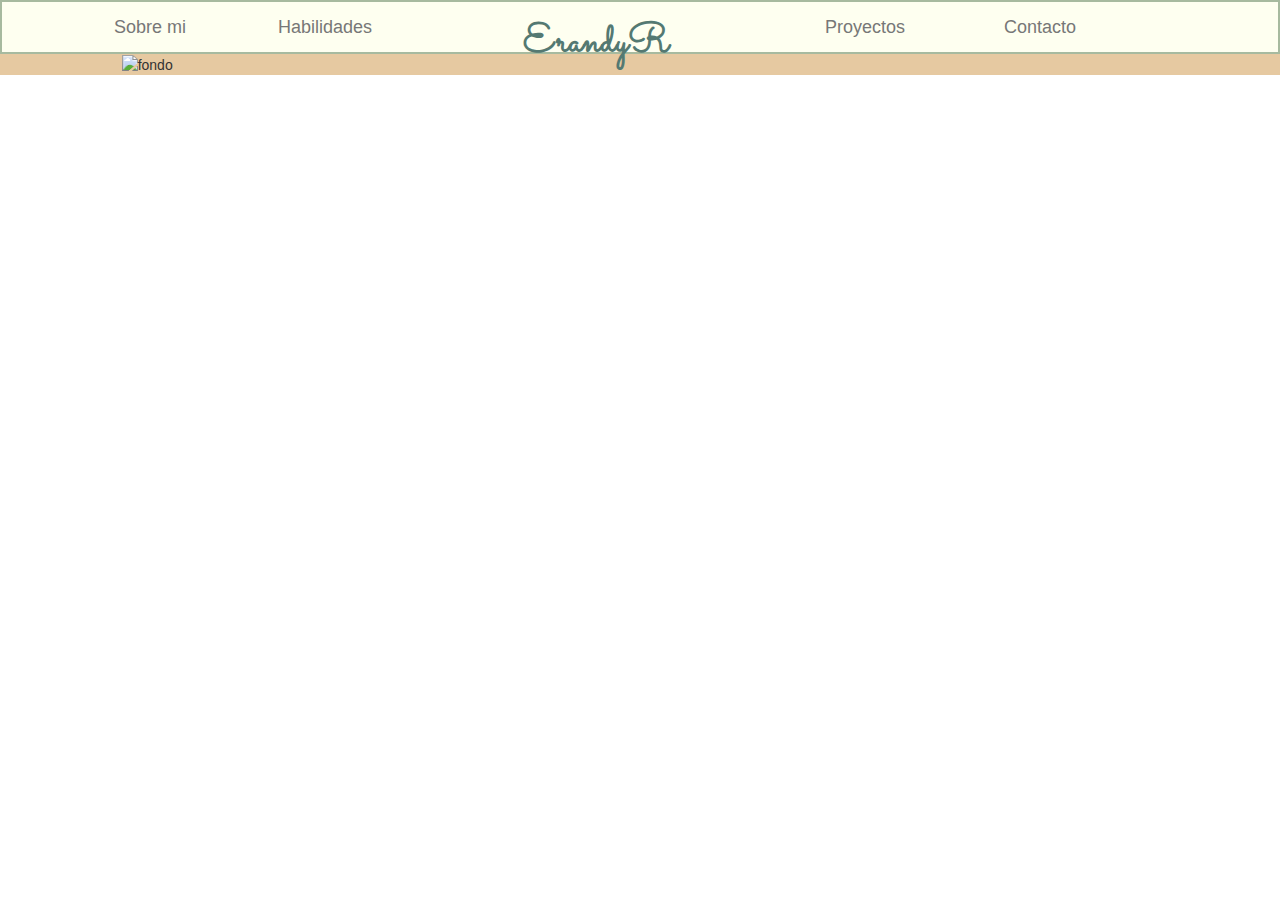
==== index.html @ 5a0d4adc "first commit" ====
<!DOCTYPE html>
<html lang="en">

<head>
    <meta charset="UTF-8">
    <meta name="viewport" content="width=device-width, initial-scale=1.0">
    <title>Erandy Ramirez</title>
    <link href="https://fonts.googleapis.com/css?family=Sacramento" rel="stylesheet">
    <link rel="stylesheet" href="https://maxcdn.bootstrapcdn.com/bootstrap/3.3.7/css/bootstrap.min.css">
    <link rel="stylesheet" href="css/main.css">
</head>

<body>
    <section class="portafolio">
        <nav class="navbar navbar-default navbar-static-top color-contorno forma-contenedor color-fondo">
            <div class="container">
                <a class="navbar-brand col-md-2 text-center" href="#">
                    <p>Sobre mi</p>
                </a>
                <a class="navbar-brand col-md-2 text-center" href="#">
                    <p>Habilidades</p>
                </a>
                <a class="navbar-brand col-md-4 text-center" href="#">
                    <p class="fondo">ErandyR</p>
                </a>
                <a class="navbar-brand col-md-2 text-center" href="#">
                    <p>Proyectos</p>
                </a>
                <a class="navbar-brand col-md-2 text-center" href="#">
                    <p>Contacto</p>
                </a>
            </div>
        </nav>
        <div class="container-fluid colorfondoImagen">
            <div class="row">
               <div class="col-md-offset-1 col-md-8">
                   <img src="#" alt="fondo" clas="anchoImagen">
               </div>
            </div>
        </div>
    </section>
    <script src="https://code.jquery.com/jquery-1.12.4.js"></script>
    <script src="https://maxcdn.bootstrapcdn.com/bootstrap/3.3.7/js/bootstrap.min.js"></script>
    <script src="https://ajax.googleapis.com/ajax/libs/jquery/1.12.4/jquery.min.js"></script>
    <script src="js/app.js"></script>
</body>

</html>
---- css/main.css ----
.color-contorno {
    border: 2px solid #a7ba9f;
}

.navbar{
margin-bottom: 0px;
}

.color-fondo {
    background-color: #fefff0;
}

.fondo{ 
    margin-top: 4.5%;
    font-family: 'Sacramento', cursive;
    font-size: 220%;
    font-weight: bold;
    color: #547972;
}

.colorfondoImagen {
    background-color: #e6c9a1;
}

.anchoImagen {
    width: 100%;
}
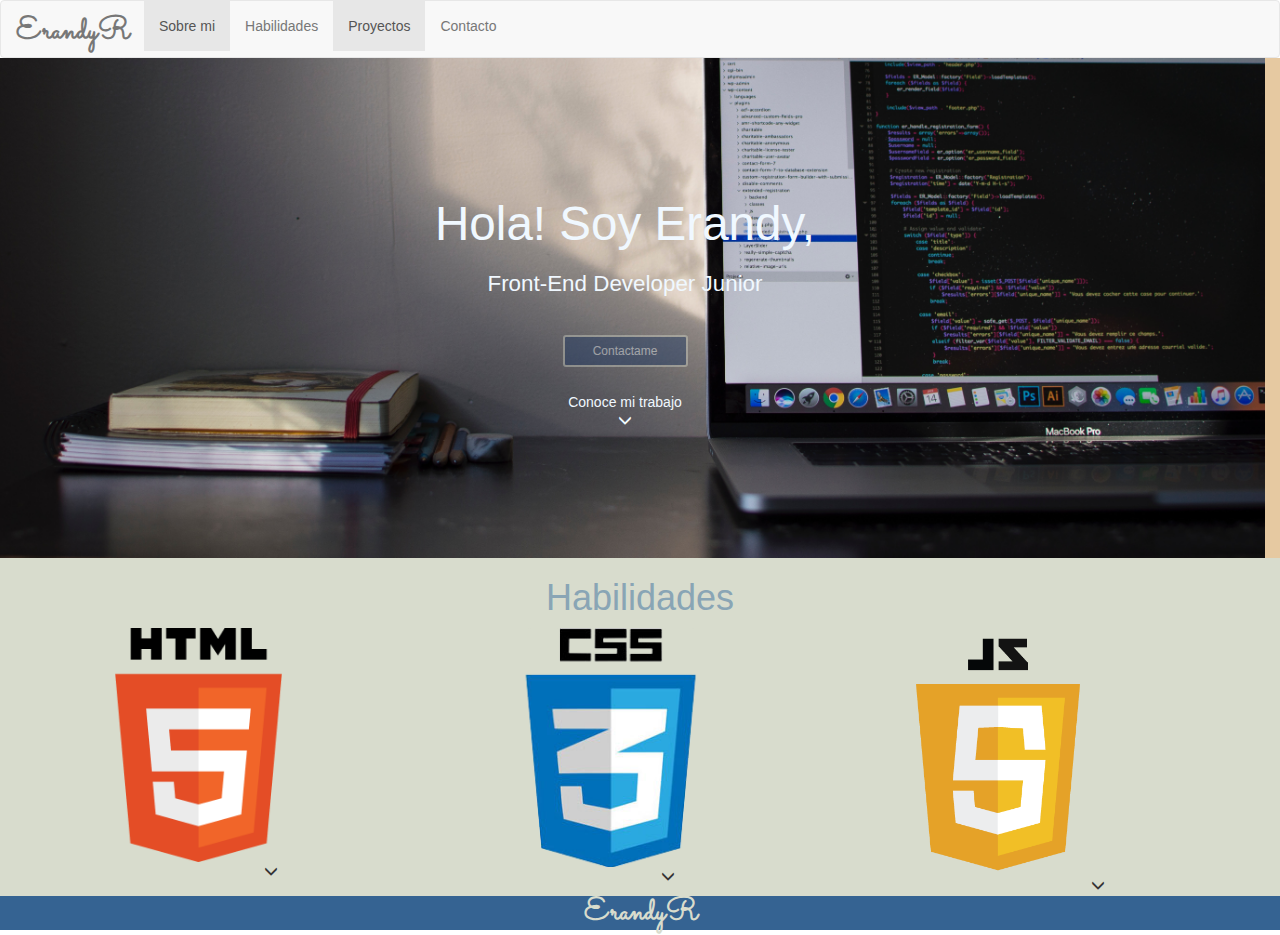
==== commit e596b452: "secciones menu, portada, habilidades" ====
--- a/index.html
+++ b/index.html
@@ -12,32 +12,107 @@
 
 <body>
     <section class="portafolio">
-        <nav class="navbar navbar-default navbar-static-top color-contorno forma-contenedor color-fondo">
-            <div class="container">
-                <a class="navbar-brand col-md-2 text-center" href="#">
-                    <p>Sobre mi</p>
-                </a>
-                <a class="navbar-brand col-md-2 text-center" href="#">
-                    <p>Habilidades</p>
-                </a>
-                <a class="navbar-brand col-md-4 text-center" href="#">
-                    <p class="fondo">ErandyR</p>
-                </a>
-                <a class="navbar-brand col-md-2 text-center" href="#">
-                    <p>Proyectos</p>
-                </a>
-                <a class="navbar-brand col-md-2 text-center" href="#">
-                    <p>Contacto</p>
-                </a>
+        <!--seccion nav-->
+        <nav class="navbar navbar-default" role="navigation">
+            <!-- El logotipo y el icono que despliega el menú se agrupan
+       para mostrarlos mejor en los dispositivos móviles -->
+            <div class="navbar-header">
+                <button type="button" class="navbar-toggle" data-toggle="collapse" data-target=".navbar-ex1-collapse">
+                      <span class="sr-only">Desplegar navegación</span>
+                      <span class="icon-bar"></span>
+                      <span class="icon-bar"></span>
+                      <span class="icon-bar"></span>
+                </button>
+                <a class="navbar-brand fondo" href="#">ErandyR</a>
+            </div>
+
+            <!-- Agrupar los enlaces de navegación, los formularios y cualquier
+               otro elemento que se pueda ocultar al minimizar la barra -->
+            <div class="collapse navbar-collapse navbar-ex1-collapse">
+                <ul class="nav navbar-nav">
+                    <li class="active"><a href="#">Sobre mi</a></li>
+                    <li><a href="#">Habilidades</a></li>
+                    <li class="active"><a href="#">Proyectos</a></li>
+                    <li><a href="#">Contacto</a></li>
+                </ul>
             </div>
         </nav>
+        <!-- seccion portada-->
         <div class="container-fluid colorfondoImagen">
             <div class="row">
-               <div class="col-md-offset-1 col-md-8">
-                   <img src="#" alt="fondo" clas="anchoImagen">
-               </div>
+                <div class="row col-md-12 contenedorImagen centrar-texto">
+                    <p class="colorBlancoPortada fontSize centrar-texto text-center">Hola! Soy Erandy,</p>
+                    <p class="colorBlancoPortada centrar-texto text-center sizeText">Front-End Developer Junior</p>
+                    <button type="button" class="btn btn-primary btn-sm colorBlancoPortada anchoBoton borde colorFondoBoton bajar">Contactame
+                    </button>
+                    <a href="#" class="colorBlancoPortada centrar-texto text-center bajar">Conoce mi trabajo <span class="glyphicon glyphicon-menu-down"></span></a>
+                </div>
             </div>
         </div>
+        <!--seccion habilidades-->
+        <div class="container-fluid colorFondoHabilidades">
+            <h1 class="colorH1Habilidades text-center">
+                Habilidades
+            </h1>
+            <!--            contenedor de habilidades tecnicas-->
+            <div class="row">
+                <!--               habilidad HTML-->
+                <div class="row col-md-4">
+                    <img src="assets/img/html.png" alt="html-imagen" class="col-md-offset-2 col-md-8">
+                    <span class="glyphicon glyphicon-menu-down col-md-offset-8"></span>
+                </div>
+                <!--                habilidad css3-->
+                <div class="row col-md-4">
+                    <img src="assets/img/css3.png" alt="imagen-css3" class="col-md-offset-2 col-md-9">
+                    <span class="glyphicon glyphicon-menu-down col-md-offset-8" id="mostrarCss"></span>
+                    <div class="mostrarCss">
+                        <div class="col-md-12">
+                            <div class="progress col-md-5 centrar">
+                                <div class="progress-bar progress-bar-warning progress-bar-striped barraCss" role="progressbar" aria-valuenow="0" aria-valuemin="0" aria-valuemax="100" style="width: 60%">
+                                    <span class="sr-only">60% Complete (warning)</span>
+                                </div>
+                            </div>
+                            <p class="col-md-12 text-center">Manejo intermedio de CSS3, al igual que algunos frameworks como:</p>
+                        </div>
+                        <!--contenedor habilidades especificas bootstrap-->
+                        <div class="row col-md-12">
+                            <div class="row contHabEsp col-md-6">
+                                <img src="assets/img/bootstrap.png" alt="imagen-bootstrap" class="col-md-12">
+                            </div>
+                            <div class="progress col-md-5">
+                                <div class="progress-bar progress-bar-warning progress-bar-striped barraCss" role="progressbar" aria-valuenow="0" aria-valuemin="0" aria-valuemax="100" style="width: 60%">
+                                    <span class="sr-only">60% Complete (warning)</span>
+                                </div>
+                            </div>
+                            <p>Intermedio</p>
+                        </div>
+                        <!--contenedor habilidades especificas materialize-->
+                        <div class="row col-md-12 espacioTop">
+                            <div class="row contHabEsp col-md-6 espacioTop">
+                                <img src="assets/img/materialize.png" alt="imagen-materialize" class="col-md-12">
+                            </div>
+                            <div class="progress col-md-5">
+                                <div class="progress-bar progress-bar-warning progress-bar-striped barraCss" role="progressbar" aria-valuenow="0" aria-valuemin="0" aria-valuemax="100" style="width: 40%">
+                                    <span class="sr-only">60% Complete (warning)</span>
+                                </div>
+                            </div>
+                            <p class="col-md-5">Basico</p>
+                        </div>
+                    </div>
+                </div>
+
+                <!--                habilidad javaScript-->
+                <div class="row col-md-4">
+                    <img src="assets/img/javascript.png" alt="imagen-javascript" class="col-md-offset-2 col-md-8 anchoImagenJs">
+                    <span class="glyphicon glyphicon-menu-down col-md-offset-9"></span>
+                </div>
+            </div>
+        </div>
+        <footer class="colorFondoFooter">
+            <div>
+                <h3 class="sinMargen font text-center">ErandyR</h3>
+            </div>
+        </footer>
     </section>
     <script src="https://code.jquery.com/jquery-1.12.4.js"></script>
     <script src="https://maxcdn.bootstrapcdn.com/bootstrap/3.3.7/js/bootstrap.min.js"></script>
--- a/css/main.css
+++ b/css/main.css
@@ -1,3 +1,4 @@
+
 .color-contorno {
     border: 2px solid #a7ba9f;
 }
@@ -23,5 +24,92 @@
 }
 
 .anchoImagen {
+    width: 90%;
+}
+.imagen-fondo {
+    background-position: bottom;
+}
+
+.contenedorImagen {
+    background-image: url("../assets/img/img-portada.jpg");
     width: 100%;
+    height: 500px;
+    background-size: cover;
+    background-position: bottom;
+}
+.colorBlancoPortada{
+    color: aliceblue;
+    text-decoration-color: aliceblue;
+}
+
+.fontSize {
+    font-size: 340%;
+}
+
+.centrar-texto{
+    display: flex;
+    justify-content: center;
+    align-items: center;
+    flex-direction: column;
+}
+
+.sizeText {
+    font-size: 160%;
+}
+
+.borde {
+    border: 2px solid #d8dccd;
+}
+
+.anchoBoton{
+    width: 10%;
+}
+.colorFondoBoton{
+    background-color: #7192a9;
+    background: rgb(20,50,100);
+    opacity: 0.4;
+}
+.bajar {
+    margin-top: 2%;
+}
+.colorFondoHabilidades{
+    background-color: #d8dccd;
+}
+.colorH1Habilidades{
+    color: #89a5b5;
+}
+.anchoImagenJs{
+    width: 70%;
+}
+.alinearCentro{
+    display: flex;
+    align-items: center;
+    flex-direction: column;
+}
+.barraCss{
+    background: #d1e4b6;
+}
+.progress{
+    padding-left: 0;
+    margin-top: 10%;
+}
+.espacioTop {
+    margin-top: 7%;
+}
+.centrar{
+    margin-left: 35%
+}
+.colorFondoFooter {
+    background-color: #356392
+}
+
+.sinMargen{
+    margin-bottom: 0;
+    margin-top: 0;
+}
+.font {
+    font-family: 'Sacramento', cursive;
+    font-size: 220%;
+    font-weight: bold;
+    color: #d8dccd;;
 }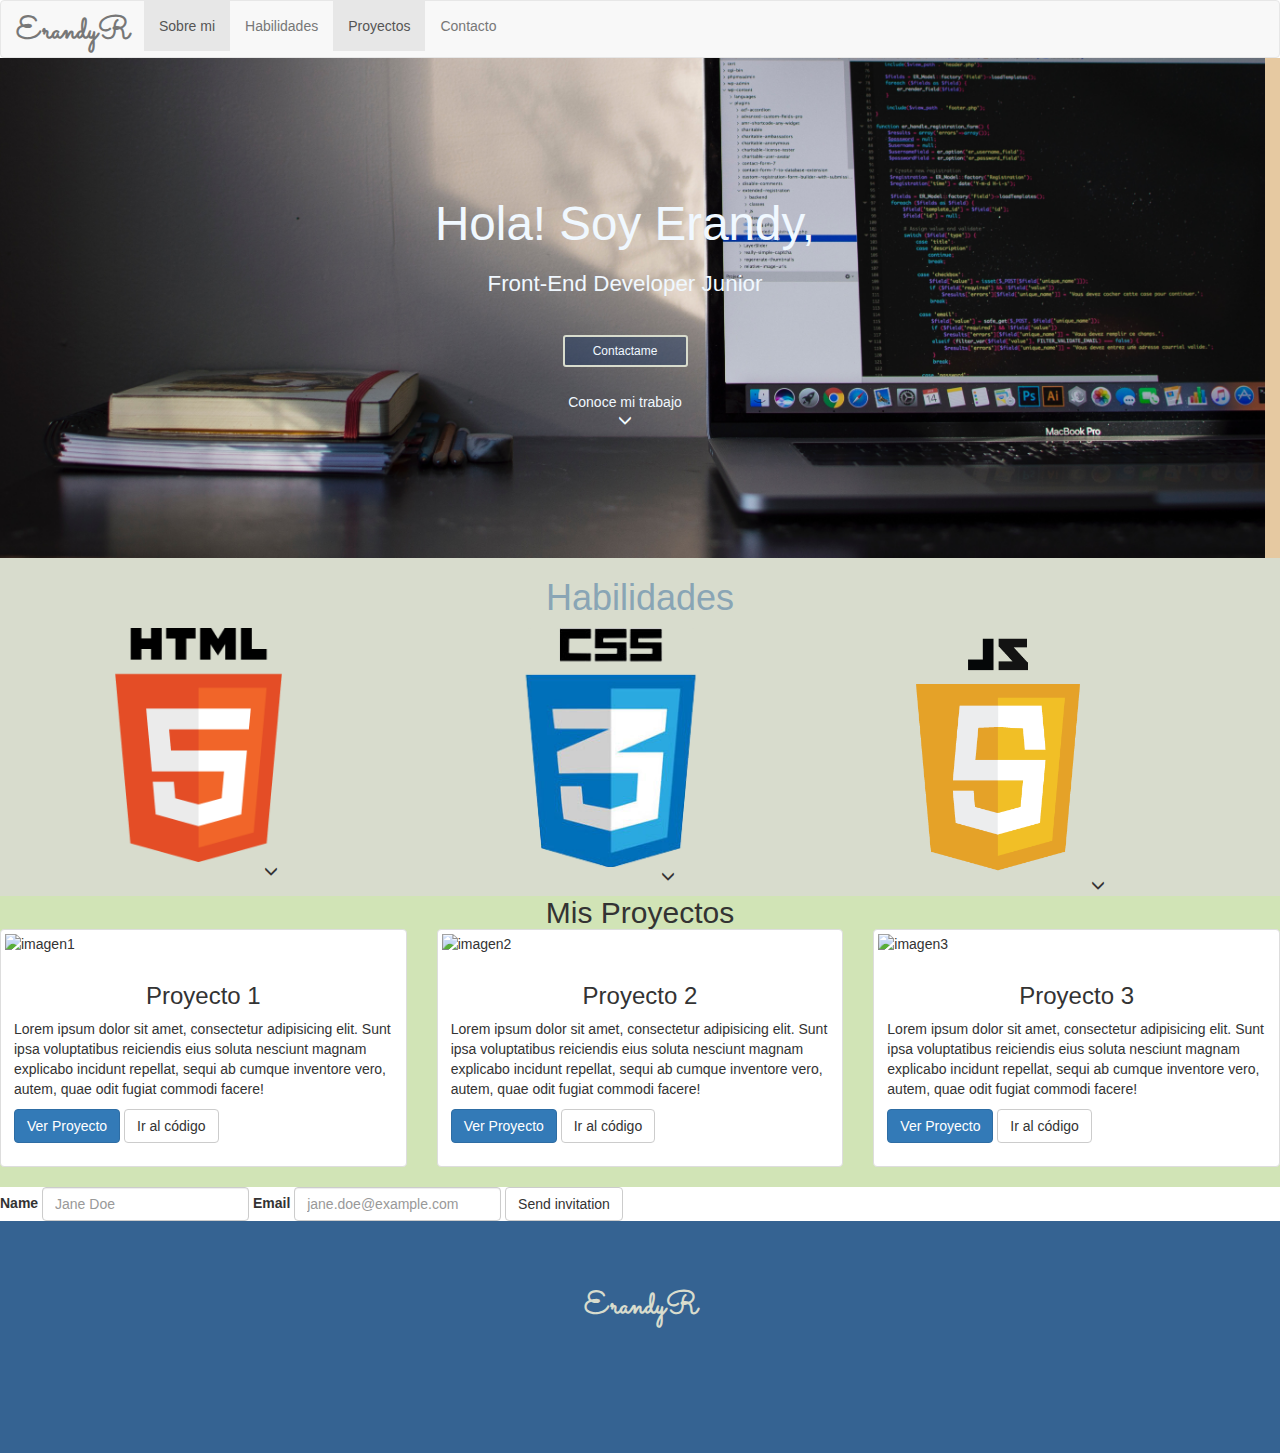
==== commit a066085f: "seccion habilidades mejorada e implementacion de seccion proyectos" ====
--- a/index.html
+++ b/index.html
@@ -7,6 +7,7 @@
     <title>Erandy Ramirez</title>
     <link href="https://fonts.googleapis.com/css?family=Sacramento" rel="stylesheet">
     <link rel="stylesheet" href="https://maxcdn.bootstrapcdn.com/bootstrap/3.3.7/css/bootstrap.min.css">
+    <link rel="stylesheet" href="https://i.icomoon.io/public/temp/249b01b357/UntitledProject/style-svg.css">
     <link rel="stylesheet" href="css/main.css">
 </head>
 
@@ -58,12 +59,22 @@
             <div class="row">
                 <!--               habilidad HTML-->
                 <div class="row col-md-4">
-                    <img src="assets/img/html.png" alt="html-imagen" class="col-md-offset-2 col-md-8">
-                    <span class="glyphicon glyphicon-menu-down col-md-offset-8"></span>
+                    <img src="assets/img/html.png" alt="html-imagen" class="col-md-offset-2 col-md-8" id="img-html ">
+                    <span class="glyphicon glyphicon-menu-down col-md-offset-8" id="mostrarHtml"></span>
+                    <div class="mostrarHtml">
+                        <div class="col-md-12">
+                            <div class="progress col-md-5 centrar">
+                                <div class="progress-bar progress-bar-warning progress-bar-striped barraJs" role="progressbar" aria-valuenow="0" aria-valuemin="0" aria-valuemax="100" style="width: 60%">
+                                    <span class="sr-only">60% Complete (warning)</span>
+                                </div>
+                            </div>
+                            <p class="col-md-12 text-center">Maquetacion en HTML</p>
+                        </div>
+                    </div>
                 </div>
                 <!--                habilidad css3-->
                 <div class="row col-md-4">
-                    <img src="assets/img/css3.png" alt="imagen-css3" class="col-md-offset-2 col-md-9">
+                    <img src="assets/img/css3.png" alt="imagen-css3" class="col-md-offset-2 col-md-9" id="img-css">
                     <span class="glyphicon glyphicon-menu-down col-md-offset-8" id="mostrarCss"></span>
                     <div class="mostrarCss">
                         <div class="col-md-12">
@@ -103,20 +114,98 @@
 
                 <!--                habilidad javaScript-->
                 <div class="row col-md-4">
-                    <img src="assets/img/javascript.png" alt="imagen-javascript" class="col-md-offset-2 col-md-8 anchoImagenJs">
-                    <span class="glyphicon glyphicon-menu-down col-md-offset-9"></span>
-                </div>
-            </div>
-        </div>
-        <footer class="colorFondoFooter">
+                    <img src="assets/img/javascript.png" alt="imagen-javascript" class="col-md-offset-2 col-md-8 anchoImagenJs" id="img-js">
+                    <span class="glyphicon glyphicon-menu-down col-md-offset-9" id="mostrarJs"></span>
+                    <div class="mostrarJs">
+                        <div class="col-md-12">
+                            <div class="progress col-md-5 centrar">
+                                <div class="progress-bar progress-bar-warning progress-bar-striped barraJs" role="progressbar" aria-valuenow="0" aria-valuemin="0" aria-valuemax="100" style="width: 60%">
+                                    <span class="sr-only">60% Complete (warning)</span>
+                                </div>
+                            </div>
+                            <p class="col-md-12 text-center">Aprendiendo JavaScript</p>
+                        </div>
+                        <!--contenedor habilidades especificas Jquery-->
+                        <div class="row col-md-12">
+                            <div class="row contHabEsp col-md-6">
+                                <img src="assets/img/jquery.gif" alt="imagen-jquery" class="col-md-12">
+                            </div>
+                            <div class="progress col-md-5">
+                                <div class="progress-bar progress-bar-warning progress-bar-striped barraCss" role="progressbar" aria-valuenow="0" aria-valuemin="0" aria-valuemax="100" style="width: 60%">
+                                    <span class="sr-only">60% Complete (warning)</span>
+                                </div>
+                            </div>
+                            <p>Intermedio</p>
+                        </div>
+                    </div>
+                </div>
+            </div>
+        </div>
+        <!--        seccion Proyectos-->
+        <div class="colorFondoProyectos sinMargen">
+            <h2 class="text-center sinMargen">Mis Proyectos</h2>
+            <div class="row">
+                <div class="col-sm-6 col-md-4">
+                    <div class="thumbnail">
+                        <img src="https://dummyimage.com/200x150/afd3d6/ccbde6" alt="imagen1">
+                        <div class="caption">
+                            <h3 class="text-center">Proyecto 1</h3>
+                            <p>Lorem ipsum dolor sit amet, consectetur adipisicing elit. Sunt ipsa voluptatibus reiciendis eius soluta nesciunt magnam explicabo incidunt repellat, sequi ab cumque inventore vero, autem, quae odit fugiat commodi facere!</p>
+                            <p><a href="#" class="btn btn-primary" role="button">Ver Proyecto</a> <a href="#" class="btn btn-default" role="button">Ir al código</a></p>
+                        </div>
+                    </div>
+                </div>
+                <div class="col-sm-6 col-md-4">
+                    <div class="thumbnail">
+                        <img src="https://dummyimage.com/200x150/afd3d6/ccbde6" alt="imagen2">
+                        <div class="caption">
+                            <h3 class="text-center">Proyecto 2</h3>
+                            <p>Lorem ipsum dolor sit amet, consectetur adipisicing elit. Sunt ipsa voluptatibus reiciendis eius soluta nesciunt magnam explicabo incidunt repellat, sequi ab cumque inventore vero, autem, quae odit fugiat commodi facere!</p>
+                            <p><a href="#" class="btn btn-primary" role="button">Ver Proyecto</a> <a href="#" class="btn btn-default" role="button">Ir al código</a></p>
+                        </div>
+                    </div>
+                </div>
+                <div class="col-sm-6 col-md-4">
+                    <div class="thumbnail">
+                        <img src="https://dummyimage.com/200x150/afd3d6/ccbde6" alt="imagen3">
+                        <div class="caption">
+                            <h3 class="text-center">Proyecto 3</h3>
+                            <p>Lorem ipsum dolor sit amet, consectetur adipisicing elit. Sunt ipsa voluptatibus reiciendis eius soluta nesciunt magnam explicabo incidunt repellat, sequi ab cumque inventore vero, autem, quae odit fugiat commodi facere!</p>
+                            <p><a href="#" class="btn btn-primary" role="button">Ver Proyecto</a> <a href="#" class="btn btn-default" role="button">Ir al código</a></p>
+                        </div>
+                    </div>
+                </div>
+            </div>
+        </div>
+        <!--        seccion formulario-->
+        <div>
+            <form class="form-inline">
+                <div class="form-group">
+                    <label for="exampleInputName2">Name</label>
+                    <input type="text" class="form-control" id="exampleInputName2" placeholder="Jane Doe">
+                </div>
+                <div class="form-group">
+                    <label for="exampleInputEmail2">Email</label>
+                    <input type="email" class="form-control" id="exampleInputEmail2" placeholder="jane.doe@example.com">
+                </div>
+                <button type="submit" class="btn btn-default">Send invitation</button>
+            </form>
+        </div>
+        <!--       seccion footer-->
+        <footer class="colorFondoFooter sinMargen">
             <div>
-                <h3 class="sinMargen font text-center">ErandyR</h3>
+                <p class="paddingTop font text-center">ErandyR</p>
+                <div class="text-center bajar">
+                    <svg class="icon icon-github colorIcono anchoIcono espacioEntreIconos espacioBottom"><use xlink:href="#icon-github"></use></svg>
+                    <svg class="icon icon-linkedin colorIcono anchoIcono espacioBottom"><use xlink:href="#icon-linkedin"></use></svg>
+                </div>
             </div>
         </footer>
     </section>
     <script src="https://code.jquery.com/jquery-1.12.4.js"></script>
     <script src="https://maxcdn.bootstrapcdn.com/bootstrap/3.3.7/js/bootstrap.min.js"></script>
     <script src="https://ajax.googleapis.com/ajax/libs/jquery/1.12.4/jquery.min.js"></script>
+    <script defer src="https://i.icomoon.io/public/temp/249b01b357/UntitledProject/svgxuse.js"></script>
     <script src="js/app.js"></script>
 </body>
 
--- a/css/main.css
+++ b/css/main.css
@@ -64,17 +64,21 @@
 .anchoBoton{
     width: 10%;
 }
+
 .colorFondoBoton{
     background-color: #7192a9;
-    background: rgb(20,50,100);
-    opacity: 0.4;
+    background: rgba(20,50,100,.4);
+   
 }
+
 .bajar {
     margin-top: 2%;
 }
+
 .colorFondoHabilidades{
     background-color: #d8dccd;
 }
+
 .colorH1Habilidades{
     color: #89a5b5;
 }
@@ -112,4 +116,35 @@
     font-size: 220%;
     font-weight: bold;
     color: #d8dccd;;
+}
+.icon {
+  display: inline-block;
+  width: 1em;
+  height: 1em;
+  stroke-width: 0;
+  stroke: currentColor;
+  fill: currentColor;
+}
+
+.paddingTop {
+    padding-top: 5%;
+}
+.colorIcono {
+    color: aliceblue;
+}
+.anchoIcono {
+    font-size: 300%;
+}
+.espacioEntreIconos{
+    margin-right: 3%;
+}
+.espacioBottom{
+    margin-bottom: 4%;
+}
+.colorFondoProyectos {
+    background-color: #d1e4b6;
+}
+.sinMargen {
+    margin-top: 0;
+    padding-top: 0;
 }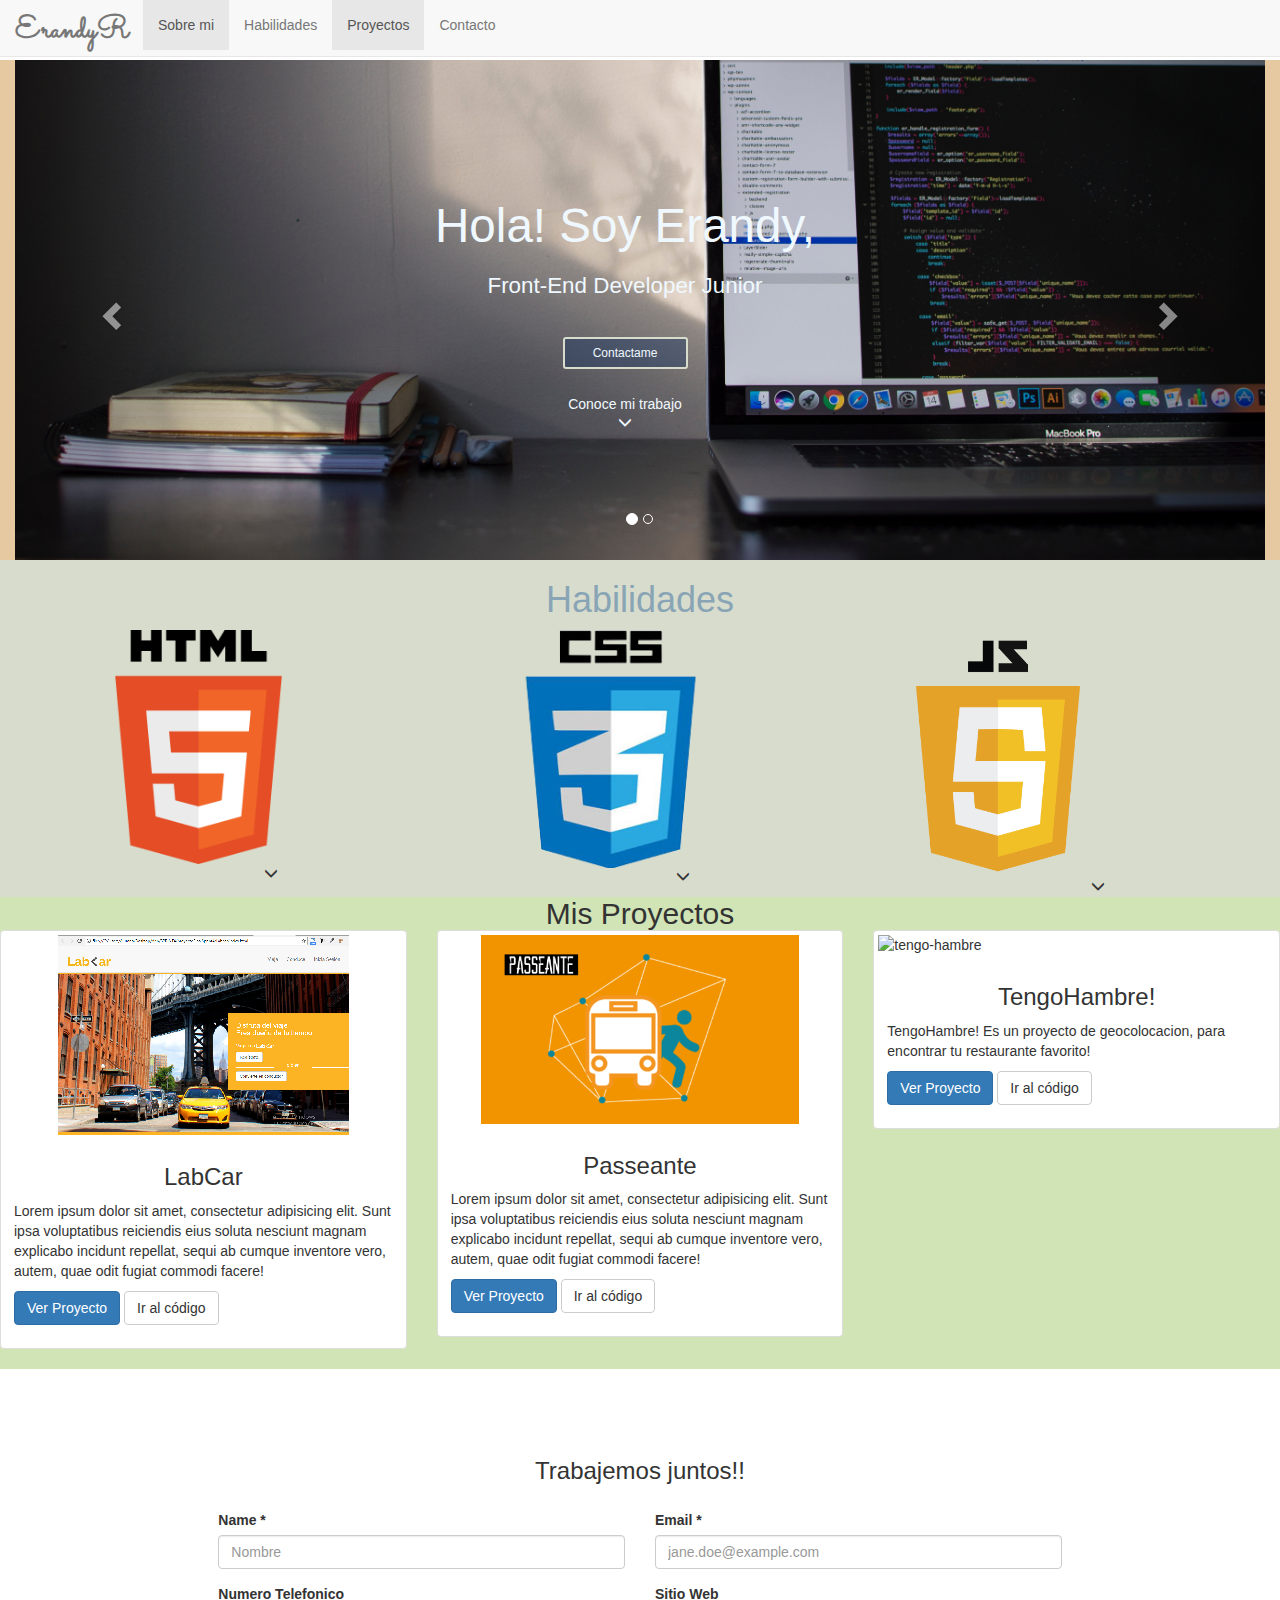
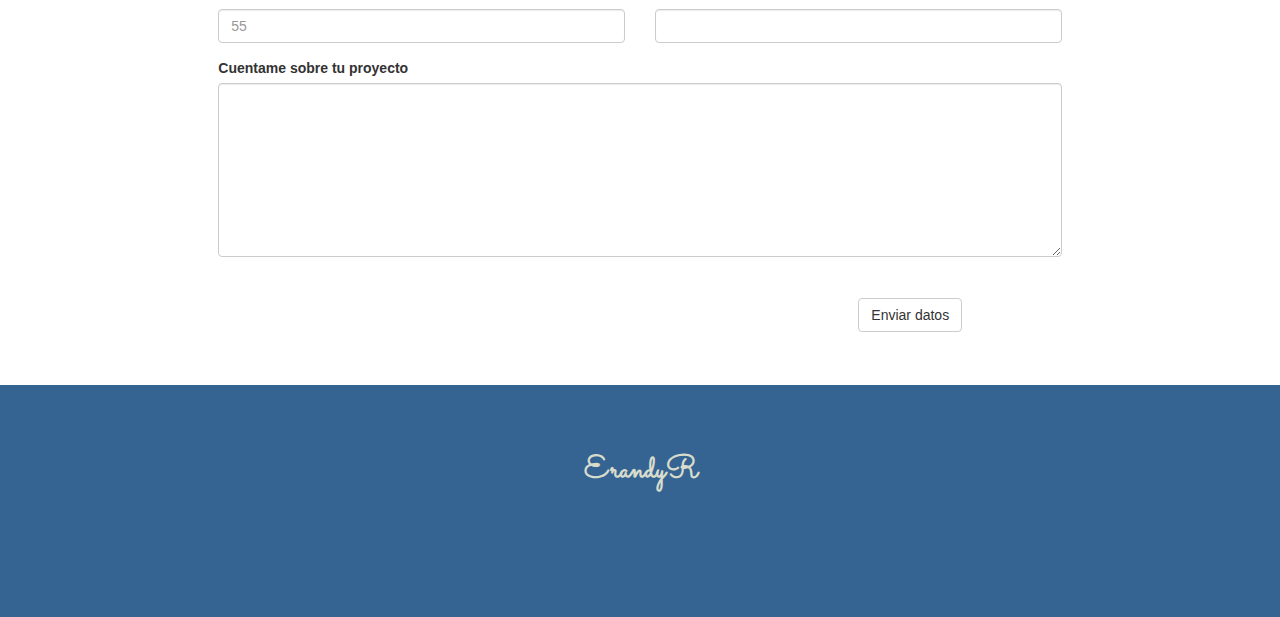
==== commit 2f157d4d: "carrusel con seccion sobre mi" ====
--- a/index.html
+++ b/index.html
@@ -14,9 +14,9 @@
 <body>
     <section class="portafolio">
         <!--seccion nav-->
-        <nav class="navbar navbar-default" role="navigation">
+        <nav class="navbar navbar-default navbar-fixed-top" role="navigation">
             <!-- El logotipo y el icono que despliega el menú se agrupan
-       para mostrarlos mejor en los dispositivos móviles -->
+              para mostrarlos mejor en los dispositivos móviles -->
             <div class="navbar-header">
                 <button type="button" class="navbar-toggle" data-toggle="collapse" data-target=".navbar-ex1-collapse">
                       <span class="sr-only">Desplegar navegación</span>
@@ -31,27 +31,59 @@
                otro elemento que se pueda ocultar al minimizar la barra -->
             <div class="collapse navbar-collapse navbar-ex1-collapse">
                 <ul class="nav navbar-nav">
-                    <li class="active"><a href="#">Sobre mi</a></li>
-                    <li><a href="#">Habilidades</a></li>
-                    <li class="active"><a href="#">Proyectos</a></li>
-                    <li><a href="#">Contacto</a></li>
+                    <li class="active"><a href="#seccionSobreMi">Sobre mi</a></li>
+                    <li><a href="#seccionHabilidades">Habilidades</a></li>
+                    <li class="active"><a href="#seccionProyectos">Proyectos</a></li>
+                    <li><a href="#seccionContacto">Contacto</a></li>
                 </ul>
             </div>
         </nav>
         <!-- seccion portada-->
         <div class="container-fluid colorfondoImagen">
-            <div class="row">
-                <div class="row col-md-12 contenedorImagen centrar-texto">
-                    <p class="colorBlancoPortada fontSize centrar-texto text-center">Hola! Soy Erandy,</p>
-                    <p class="colorBlancoPortada centrar-texto text-center sizeText">Front-End Developer Junior</p>
-                    <button type="button" class="btn btn-primary btn-sm colorBlancoPortada anchoBoton borde colorFondoBoton bajar">Contactame
-                    </button>
-                    <a href="#" class="colorBlancoPortada centrar-texto text-center bajar">Conoce mi trabajo <span class="glyphicon glyphicon-menu-down"></span></a>
-                </div>
-            </div>
+          <div id="myCarousel" class="carousel slide" data-ride="carousel">
+
+            <ol class="carousel-indicators">
+              <li data-target="#myCarousel" data-slide-to="0" class="active"></li>
+              <li data-target="#myCarousel" data-slide-to="1"></li>
+            </ol>
+
+            <div class="carousel-inner">
+              <div class="item active">
+                <div class="row">
+                    <div class="row col-md-12 contenedorImagen centrar-texto">
+                        <p class="colorBlancoPortada fontSize centrar-texto text-center">Hola! Soy Erandy,</p>
+                        <p class="colorBlancoPortada centrar-texto text-center sizeText">Front-End Developer Junior</p>
+                        <button type="button" class="btn btn-primary btn-sm colorBlancoPortada anchoBoton borde colorFondoBoton bajar">
+                          <a href="#seccionContacto" class="sinDecoracion colorBlancoPortada">Contactame</a>
+                        </button>
+                        <a href="#seccionProyectos" class="colorBlancoPortada centrar-texto text-center bajar">Conoce mi trabajo <span class="glyphicon glyphicon-menu-down"></span></a>
+                    </div>
+                </div>
+              </div>
+              <div class="item">
+                <div class="row">
+                    <div class="row col-md-12 contenedorImagen2 centrar-texto" id="seccionSobreMi">
+                        <p class="colorGrisPortada fontSize centrar-texto text-center">Un poco sobre mi,</p>
+                        <p class="colorGrisPortada centrar-texto text-center sizeText">Soy Erandy Ramirez, front-end developer Junior</p>
+                        <a href="#seccionProyectos" class="colorBlancoPortada centrar-texto text-center bajar">Conoce mi trabajo <span class="glyphicon glyphicon-menu-down"></span></a>
+                    </div>
+                </div>
+              </div>
+            </div>
+
+              <!-- Left and right controls -->
+            <a class="left carousel-control" href="#myCarousel" data-slide="prev">
+              <span class="glyphicon glyphicon-chevron-left"></span>
+              <span class="sr-only">Previous</span>
+            </a>
+            <a class="right carousel-control" href="#myCarousel" data-slide="next">
+              <span class="glyphicon glyphicon-chevron-right"></span>
+              <span class="sr-only">Next</span>
+            </a>
+          </div>
         </div>
         <!--seccion habilidades-->
-        <div class="container-fluid colorFondoHabilidades">
+        <div class="container-fluid colorFondoHabilidades" id="seccionHabilidades">
             <h1 class="colorH1Habilidades text-center">
                 Habilidades
             </h1>
@@ -59,7 +91,7 @@
             <div class="row">
                 <!--               habilidad HTML-->
                 <div class="row col-md-4">
-                    <img src="assets/img/html.png" alt="html-imagen" class="col-md-offset-2 col-md-8" id="img-html ">
+                    <img src="assets/img/html.png" alt="html-imagen" class="col-md-offset-2 col-md-8 col-xs-offset-3 col-xs-6" id="img-html">
                     <span class="glyphicon glyphicon-menu-down col-md-offset-8" id="mostrarHtml"></span>
                     <div class="mostrarHtml">
                         <div class="col-md-12">
@@ -74,23 +106,23 @@
                 </div>
                 <!--                habilidad css3-->
                 <div class="row col-md-4">
-                    <img src="assets/img/css3.png" alt="imagen-css3" class="col-md-offset-2 col-md-9" id="img-css">
-                    <span class="glyphicon glyphicon-menu-down col-md-offset-8" id="mostrarCss"></span>
+                    <img src="assets/img/css3.png" alt="imagen-css3" class="col-md-offset-2 col-md-9 col-xs-offset-3 col-xs-6" id="img-css">
+                    <span class="glyphicon glyphicon-menu-down col-md-offset-8 col-xs-offset-3 col-xs-6" id="mostrarCss"></span>
                     <div class="mostrarCss">
                         <div class="col-md-12">
-                            <div class="progress col-md-5 centrar">
+                            <div class="progress col-md-5 centrar col-xs-5">
                                 <div class="progress-bar progress-bar-warning progress-bar-striped barraCss" role="progressbar" aria-valuenow="0" aria-valuemin="0" aria-valuemax="100" style="width: 60%">
                                     <span class="sr-only">60% Complete (warning)</span>
                                 </div>
                             </div>
-                            <p class="col-md-12 text-center">Manejo intermedio de CSS3, al igual que algunos frameworks como:</p>
+                            <p class="col-md-12 col-xs-12 text-center">Manejo intermedio de CSS3, al igual que algunos frameworks como:</p>
                         </div>
                         <!--contenedor habilidades especificas bootstrap-->
-                        <div class="row col-md-12">
-                            <div class="row contHabEsp col-md-6">
-                                <img src="assets/img/bootstrap.png" alt="imagen-bootstrap" class="col-md-12">
-                            </div>
-                            <div class="progress col-md-5">
+                        <div class="row col-md-12 col-xs-12">
+                            <div class="row contHabEsp col-md-6 col-xs-6">
+                                <img src="assets/img/bootstrap.png" alt="imagen-bootstrap" class="col-md-12 col-xs-12">
+                            </div>
+                            <div class="progress col-md-5 col-xs-5">
                                 <div class="progress-bar progress-bar-warning progress-bar-striped barraCss" role="progressbar" aria-valuenow="0" aria-valuemin="0" aria-valuemax="100" style="width: 60%">
                                     <span class="sr-only">60% Complete (warning)</span>
                                 </div>
@@ -114,7 +146,7 @@
 
                 <!--                habilidad javaScript-->
                 <div class="row col-md-4">
-                    <img src="assets/img/javascript.png" alt="imagen-javascript" class="col-md-offset-2 col-md-8 anchoImagenJs" id="img-js">
+                    <img src="assets/img/javascript.png" alt="imagen-javascript" class="col-md-offset-2 col-md-8 col-xs-offset-2 col-xs-6 anchoImagenJs" id="img-js">
                     <span class="glyphicon glyphicon-menu-down col-md-offset-9" id="mostrarJs"></span>
                     <div class="mostrarJs">
                         <div class="col-md-12">
@@ -141,15 +173,15 @@
                 </div>
             </div>
         </div>
-        <!--        seccion Proyectos-->
-        <div class="colorFondoProyectos sinMargen">
+        <!--seccion Proyectos-->
+        <div class="colorFondoProyectos sinMargen" id="seccionProyectos">
             <h2 class="text-center sinMargen">Mis Proyectos</h2>
             <div class="row">
                 <div class="col-sm-6 col-md-4">
                     <div class="thumbnail">
-                        <img src="https://dummyimage.com/200x150/afd3d6/ccbde6" alt="imagen1">
+                        <img src="assets/img/labcar.png" alt="lab-car">
                         <div class="caption">
-                            <h3 class="text-center">Proyecto 1</h3>
+                            <h3 class="text-center">LabCar</h3>
                             <p>Lorem ipsum dolor sit amet, consectetur adipisicing elit. Sunt ipsa voluptatibus reiciendis eius soluta nesciunt magnam explicabo incidunt repellat, sequi ab cumque inventore vero, autem, quae odit fugiat commodi facere!</p>
                             <p><a href="#" class="btn btn-primary" role="button">Ver Proyecto</a> <a href="#" class="btn btn-default" role="button">Ir al código</a></p>
                         </div>
@@ -157,9 +189,9 @@
                 </div>
                 <div class="col-sm-6 col-md-4">
                     <div class="thumbnail">
-                        <img src="https://dummyimage.com/200x150/afd3d6/ccbde6" alt="imagen2">
+                        <img src="assets/img/passeante.png" alt="imagen2" class="anchoImgPasseante">
                         <div class="caption">
-                            <h3 class="text-center">Proyecto 2</h3>
+                            <h3 class="text-center">Passeante</h3>
                             <p>Lorem ipsum dolor sit amet, consectetur adipisicing elit. Sunt ipsa voluptatibus reiciendis eius soluta nesciunt magnam explicabo incidunt repellat, sequi ab cumque inventore vero, autem, quae odit fugiat commodi facere!</p>
                             <p><a href="#" class="btn btn-primary" role="button">Ver Proyecto</a> <a href="#" class="btn btn-default" role="button">Ir al código</a></p>
                         </div>
@@ -167,31 +199,45 @@
                 </div>
                 <div class="col-sm-6 col-md-4">
                     <div class="thumbnail">
-                        <img src="https://dummyimage.com/200x150/afd3d6/ccbde6" alt="imagen3">
+                        <img src="https://dummyimage.com/200x150/afd3d6/ccbde6" alt="tengo-hambre">
                         <div class="caption">
-                            <h3 class="text-center">Proyecto 3</h3>
-                            <p>Lorem ipsum dolor sit amet, consectetur adipisicing elit. Sunt ipsa voluptatibus reiciendis eius soluta nesciunt magnam explicabo incidunt repellat, sequi ab cumque inventore vero, autem, quae odit fugiat commodi facere!</p>
+                            <h3 class="text-center">TengoHambre!</h3>
+                            <p>TengoHambre! Es un proyecto de geocolocacion, para encontrar tu restaurante favorito!</p>
                             <p><a href="#" class="btn btn-primary" role="button">Ver Proyecto</a> <a href="#" class="btn btn-default" role="button">Ir al código</a></p>
                         </div>
                     </div>
                 </div>
             </div>
         </div>
-        <!--        seccion formulario-->
-        <div>
-            <form class="form-inline">
-                <div class="form-group">
-                    <label for="exampleInputName2">Name</label>
-                    <input type="text" class="form-control" id="exampleInputName2" placeholder="Jane Doe">
-                </div>
-                <div class="form-group">
-                    <label for="exampleInputEmail2">Email</label>
-                    <input type="email" class="form-control" id="exampleInputEmail2" placeholder="jane.doe@example.com">
-                </div>
-                <button type="submit" class="btn btn-default">Send invitation</button>
+        <!--seccion formulario-->
+        <div id="seccionContacto">
+          <h3 class="text-center espacioTop">Trabajemos juntos!!</h3>
+            <form class="form row espacioArriba">
+                <div class="form-group col-md-offset-2 col-md-4">
+                    <label for="nombre">Name *</label>
+                    <input type="text" class="form-control ancho" id="nombre" placeholder="Nombre">
+                </div>
+                <div class="form-group col-md-4">
+                    <label for="email">Email *</label>
+                    <input type="email" class="form-control" id="email" placeholder="jane.doe@example.com">
+                </div>
+                <div class="form-group col-md-offset-2 col-md-4">
+                    <label for="numeroTelefonico">Numero Telefonico</label>
+                    <input type="text" class="form-control" id="numeroTelefonico" placeholder="55">
+                </div>
+                <div class="form-group col-md-4">
+                    <label for="sitioWeb">Sitio Web</label>
+                    <input type="text" class="form-control" id="sitioWeb">
+                </div>
+                <div class="form-group col-md-offset-2 col-md-8">
+                    <label for="sitioWeb">Cuentame sobre tu proyecto</label>
+                    <textarea name="textarea" rows="8" cols="80" class="form-control" id="proyecto"></textarea>
+                </div>
+
+                <button type="submit" class="btn btn-default col-md-offset-8 espacioBottom espacioArriba">Enviar datos</button>
             </form>
         </div>
-        <!--       seccion footer-->
+        <!--seccion footer-->
         <footer class="colorFondoFooter sinMargen">
             <div>
                 <p class="paddingTop font text-center">ErandyR</p>
--- a/css/main.css
+++ b/css/main.css
@@ -1,4 +1,6 @@
-
+body {
+  padding-top: 60px;
+}
 .color-contorno {
     border: 2px solid #a7ba9f;
 }
@@ -11,7 +13,7 @@
     background-color: #fefff0;
 }
 
-.fondo{ 
+.fondo{
     margin-top: 4.5%;
     font-family: 'Sacramento', cursive;
     font-size: 220%;
@@ -37,14 +39,50 @@
     background-size: cover;
     background-position: bottom;
 }
+.contenedorImagen2 {
+    background-image: url("../assets/img/miImagen.jpg");
+    width: 100%;
+    height: 500px;
+    background-size: contain;
+    background-position: center;
+    background-repeat: no-repeat;
+}
 .colorBlancoPortada{
     color: aliceblue;
     text-decoration-color: aliceblue;
 }
 
-.fontSize {
-    font-size: 340%;
+@media  (min-width: 1021px) {
+  .fontSize {
+      font-size: 340%;
+  }
+  .anchoBoton{
+      width: 10%;
+  }
+  .sizeText {
+      font-size: 160%;
+  }
 }
+@media (max-width: 1020px) {
+  .fontSize {
+      font-size: 290%;
+  }
+  .anchoBoton{
+      width: 20%;
+  }
+  .sizeText {
+      font-size: 160%;
+  }
+}
+@media (max-width: 480px) {
+  .fontSize {
+      font-size: 240%;
+  }
+  .anchoBoton {
+      width: 20%;
+  }
+}
+
 
 .centrar-texto{
     display: flex;
@@ -53,22 +91,18 @@
     flex-direction: column;
 }
 
-.sizeText {
-    font-size: 160%;
-}
+
 
 .borde {
     border: 2px solid #d8dccd;
 }
 
-.anchoBoton{
-    width: 10%;
-}
+
 
 .colorFondoBoton{
     background-color: #7192a9;
     background: rgba(20,50,100,.4);
-   
+
 }
 
 .bajar {
@@ -147,4 +181,18 @@
 .sinMargen {
     margin-top: 0;
     padding-top: 0;
-}+}
+
+.anchoImgPasseante {
+  width: 80%;
+}
+
+.espacioArriba {
+  margin-top: 2%;
+}
+.sinDecoracion {
+  text-decoration: none;
+}
+.colorGrisPortada {
+  color: #CBDEE1;
+}
